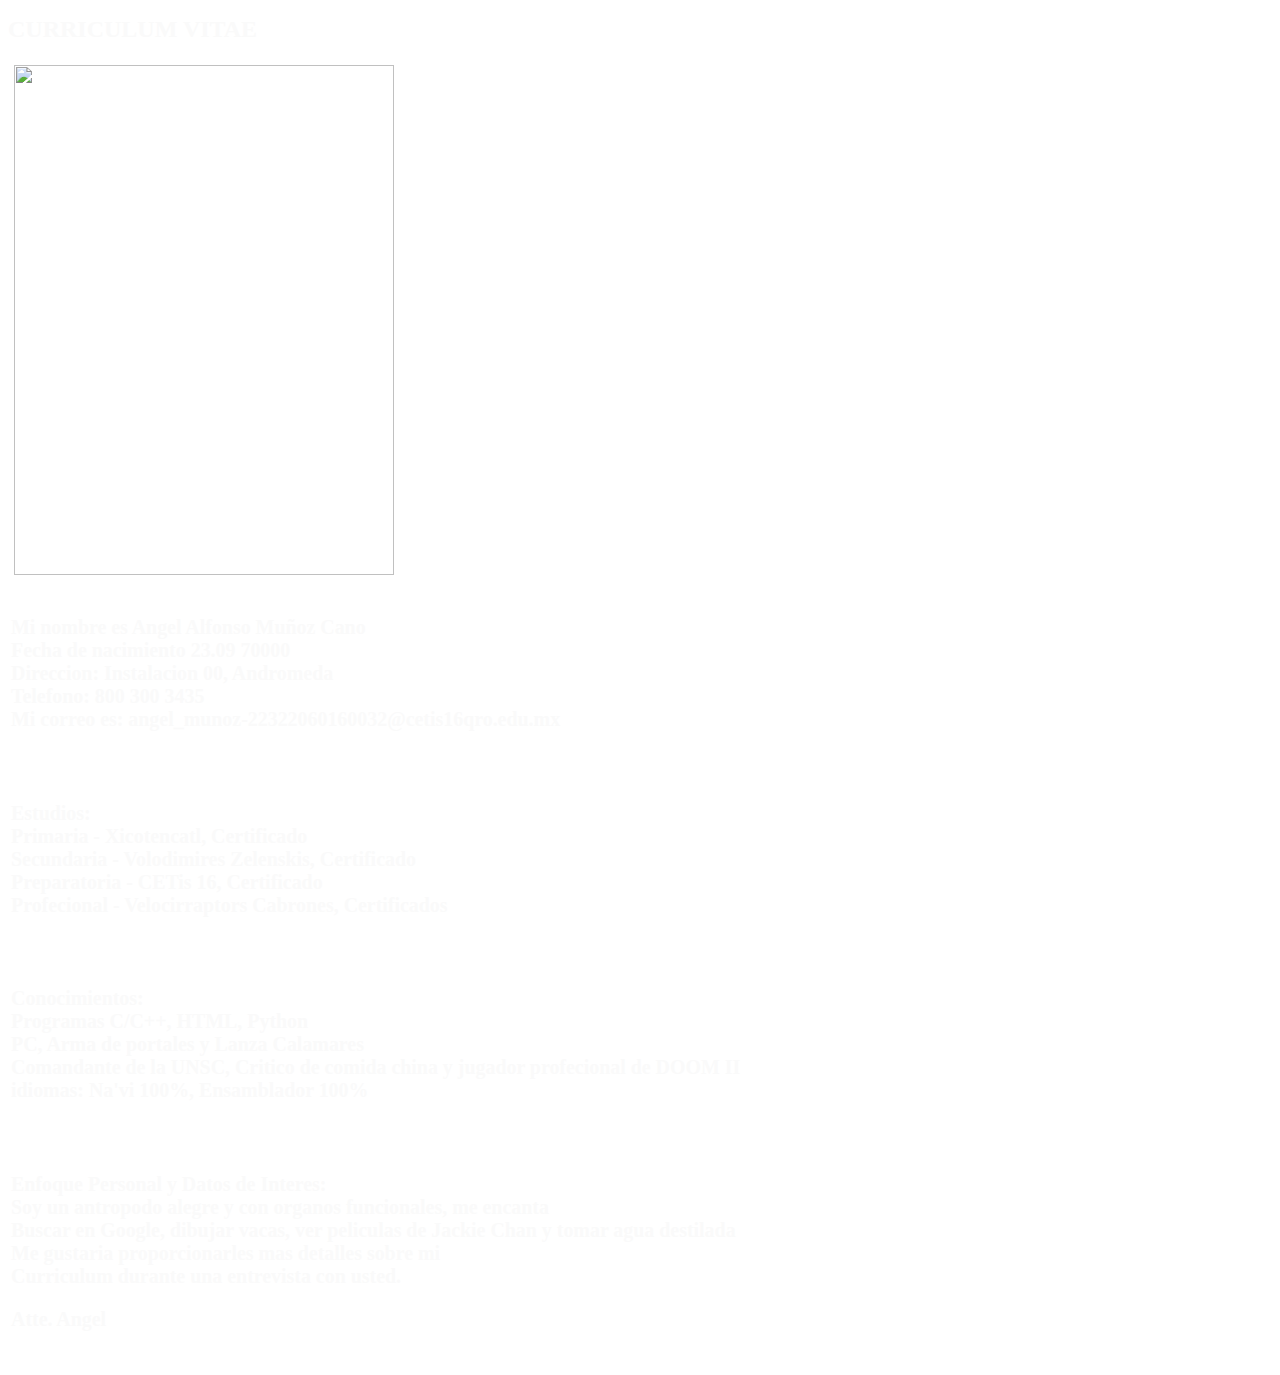
==== index.html @ df851b62 "Update and rename curriculum.html to index.html" ====
<!DOCTYPE html>

<HTML>
    <HEAD>
        <link rel="stylesheet" type="text/css" href="estilos.css">
        <TITLE>CURRICULUM VITAE</TITLE>
    </HEAD>

    <BODY>
    
        <table>
            <h1 class="texto-metalico" aling= "right"> CURRICULUM VITAE </h1>

            <tr>
                <!-- Columna de la imagen -->
                <td rowspan="1">
                <img src="Alfonso.jpeg" style="border: 3px solid rgb(255, 255, 255);" class="texto-metalico" width="380" height="510">
            </td>

            <tr>
                <!-- Primera columna a la derecha de la imagen -->
                <td class="texto-metalico">
                    <h5>
                        Mi nombre es Angel Alfonso Muñoz Cano <br>
                        Fecha de nacimiento 23.09 70000 <br>
                        Direccion: Instalacion 00, Andromeda <br>
                        Telefono: 800 300 3435 <br>
                        Mi correo es: angel_munoz-22322060160032@cetis16qro.edu.mx<br>
                    </h5>
                </td>
            </tr>
    
            <tr>
                <!-- Segunda columna a la derecha de la imagen -->
                <td class="texto-metalico">
                    <h5>
                        Estudios: <br>
                        Primaria - Xicotencatl, Certificado <br>
                        Secundaria - Volodimires Zelenskis, Certificado <br>
                        Preparatoria - CETis 16, Certificado <br>
                        Profecional - Velocirraptors Cabrones, Certificados <br>
                    </h5>
                </td>
            </tr>
    
            <tr>
                <!-- Tercera columna a la derecha de la imagen -->
                <td class="texto-metalico">
                    <h5>
                        Conocimientos: <br>
                        Programas C/C++, HTML, Python <br>
                        PC, Arma de portales y Lanza Calamares<br>
                        Comandante de la UNSC, Critico de comida china y jugador profecional de DOOM II <br> 
                        idiomas: Na'vi 100%, Ensamblador 100%<br>
                    </h5>
                </td>
            </tr>
    
            <tr>
                <!-- Cuarta columna a la derecha de la imagen -->
                <td class="texto-metalico">
                    <h5>
                        Enfoque Personal y Datos de Interes: <br>
                        Soy un antropodo alegre y con organos funcionales, me encanta <br> 
                        Buscar en Google, dibujar vacas, ver peliculas de Jackie Chan y tomar agua destilada<br>
                        Me gustaria proporcionarles mas detalles sobre mi <br>
                        Curriculum durante una entrevista con usted. <br>
                        <p aling= "center"> Atte. Angel </p>
                    </h5>
                </td>
            </tr>

            <style>
                .texto-metalico {
                    font-family: 'Arial Rounded MT Bold';
                    color: rgb(250, 250, 250); /* Color de texto blanco con opacidad */
                    text-shadow: 0px 0px 15px rgba(255, 255, 255, 0.5), /* Sombra exterior blanca con opacidad */
                                0px 5px 15px rgba(255, 255, 255, 0.2); /* Sombra interior blanca con opacidad */
                    font-size: 24px;
                    text-align: left;
                }
            </style>

        </table>
    </BODY>
</HTML>
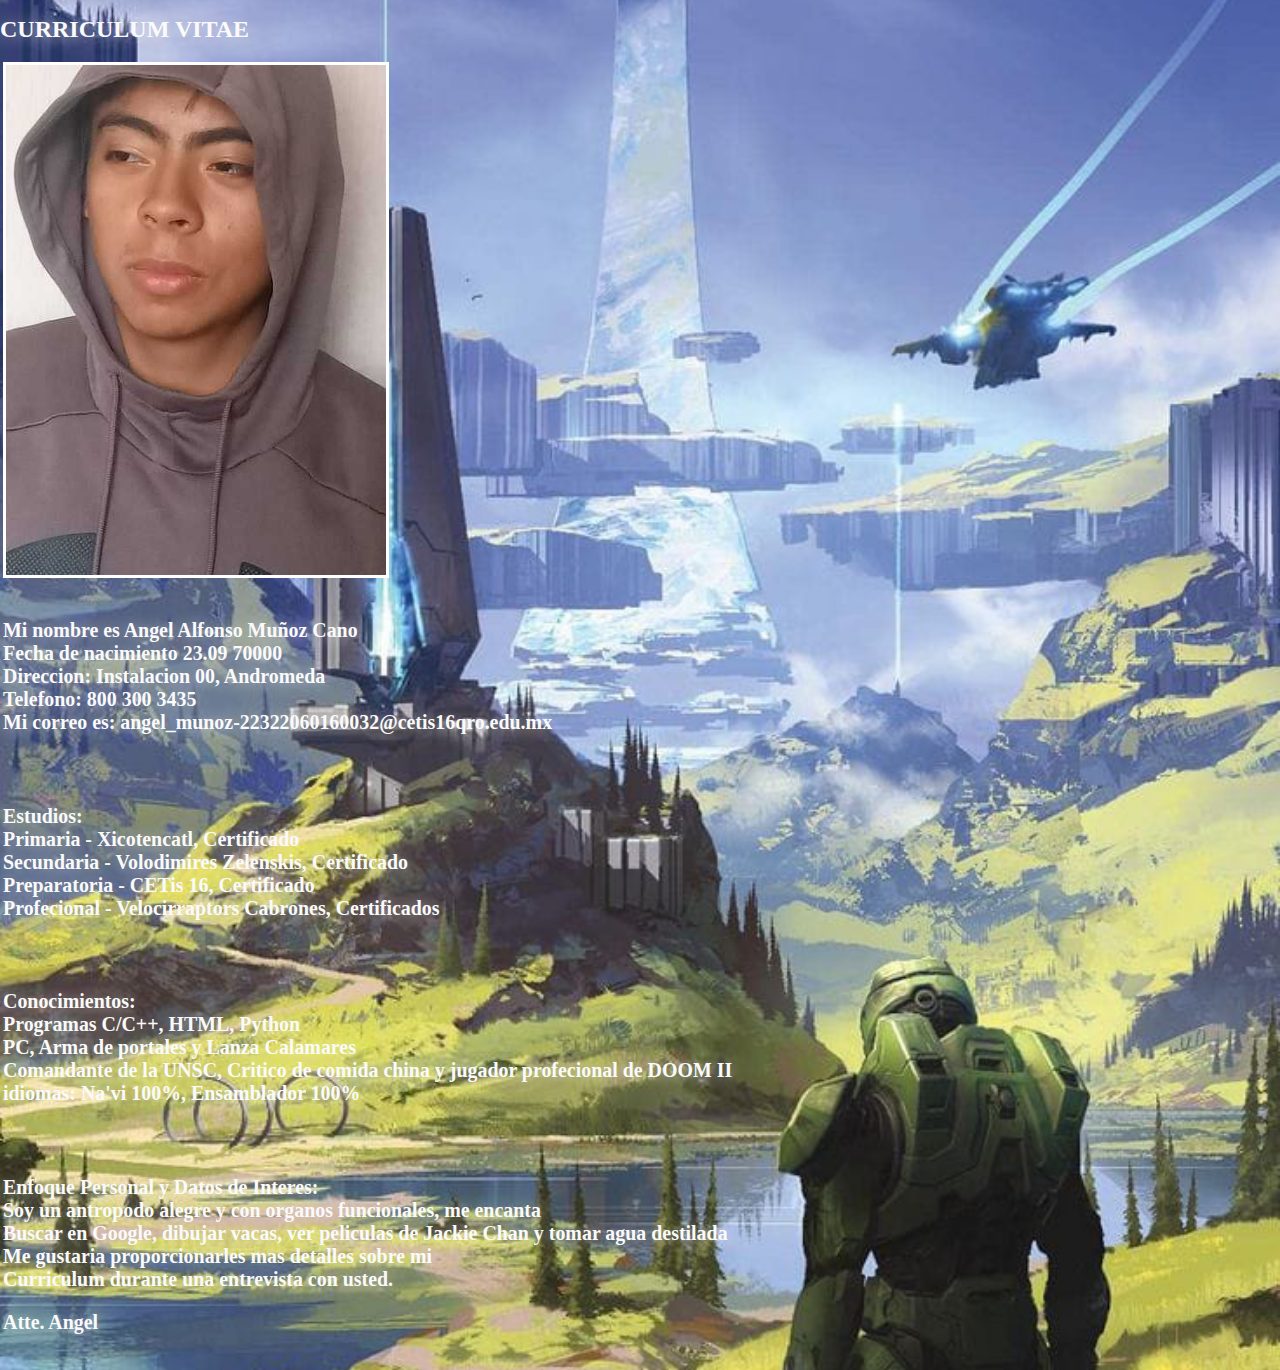
==== commit 54b8175f: "Update index.html" ====
--- a/index.html
+++ b/index.html
@@ -2,7 +2,7 @@
 
 <HTML>
     <HEAD>
-        <link rel="stylesheet" type="text/css" href="estilos.css">
+        <link rel="stylesheet" type="text/css" href="index.css">
         <TITLE>CURRICULUM VITAE</TITLE>
     </HEAD>
 
--- a/index.css
+++ b/index.css
@@ -0,0 +1,8 @@
+body{
+    margin: 0;
+    padding: 0;
+    background: url(anillo1.jpeg);   
+    background-size: cover;
+    background-position: center;
+    font-family: sans-serif;
+}
